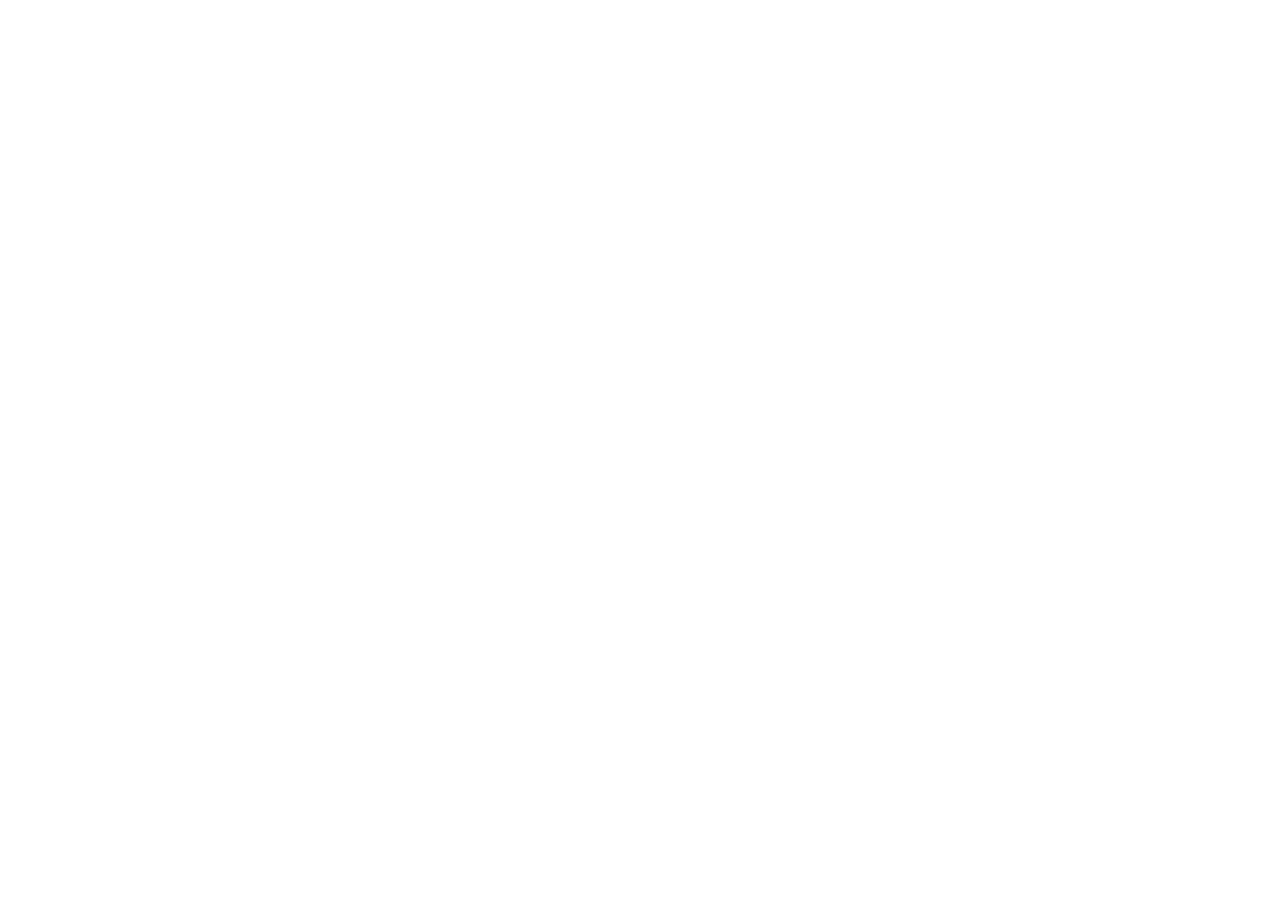
==== EX022/imagens/index.html @ 2935364b "criei o exercicio 022" ====
<!DOCTYPE html>
<html lang="pt-br">
<head>
    <meta charset="UTF-8">
    <meta name="viewport" content="width=device-width, initial-scale=1.0">
    <title>Trabalhando com Imagens</title>
</head>
<body>
    
</body>
</html>
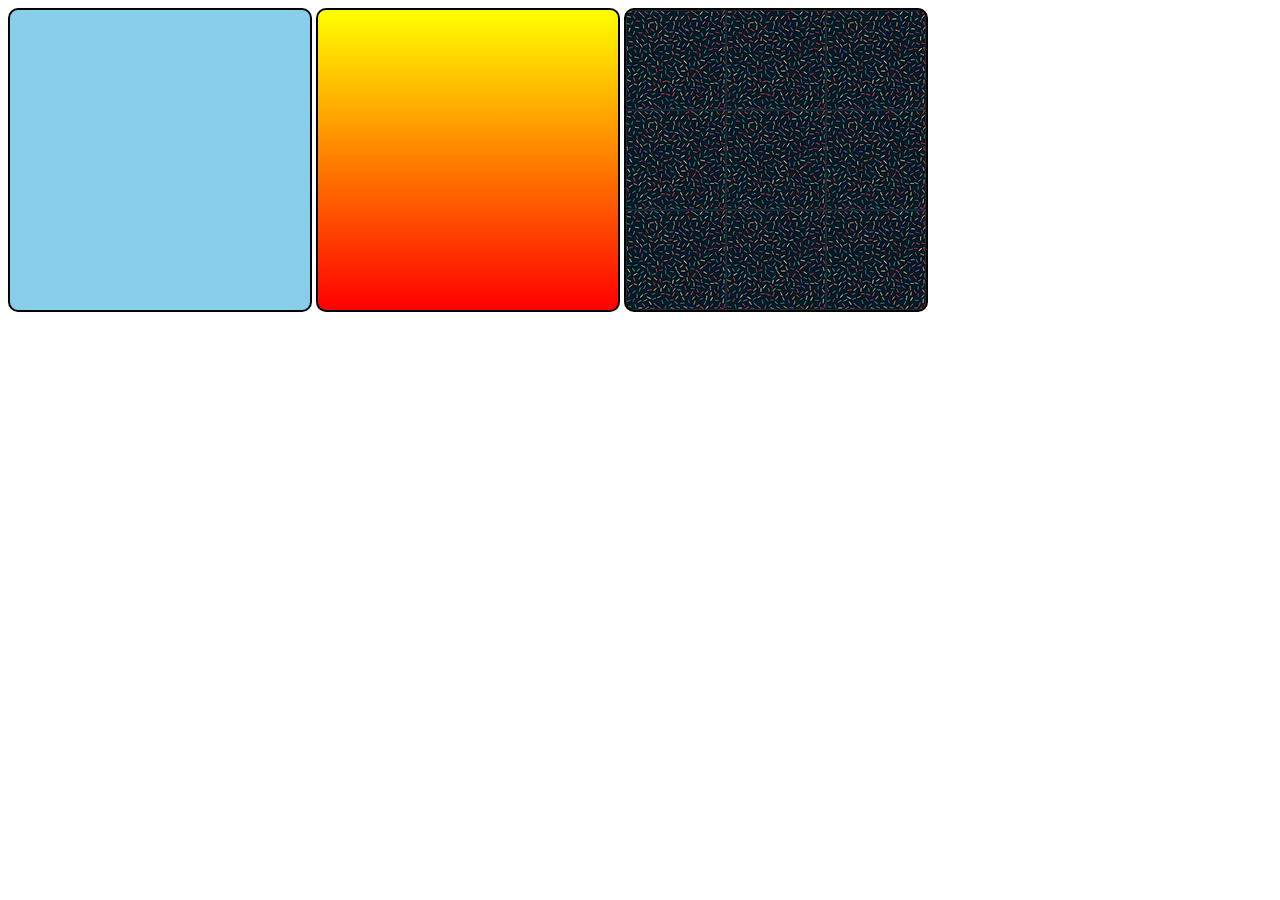
==== commit 8efd4c87: "Atualização de Exercicios" ====
--- a/EX022/imagens/index.html
+++ b/EX022/imagens/index.html
@@ -4,8 +4,37 @@
     <meta charset="UTF-8">
     <meta name="viewport" content="width=device-width, initial-scale=1.0">
     <title>Trabalhando com Imagens</title>
+<style>
+    div.quadrado {
+        display: inline-block;
+        border: 2px solid black;
+        border-radius: 10px;
+        background-color: lightgray;
+        width: 300px;
+        height: 300px;
+    }
+
+    div#q1 {
+        background-color: skyblue;
+    }
+    div#q2{
+        background-image: linear-gradient(to bottom, yellow , red);
+    }
+    div#q3{
+        background-image: url('pattern001.png');
+    }
+</style>
 </head>
 <body>
+    <div class="quadrado" id="q1">
+
+    </div>
+    <div class="quadrado" id="q2">
+
+    </div>
+    <div class="quadrado" id="q3">
+
+    </div>
     
 </body>
 </html>
